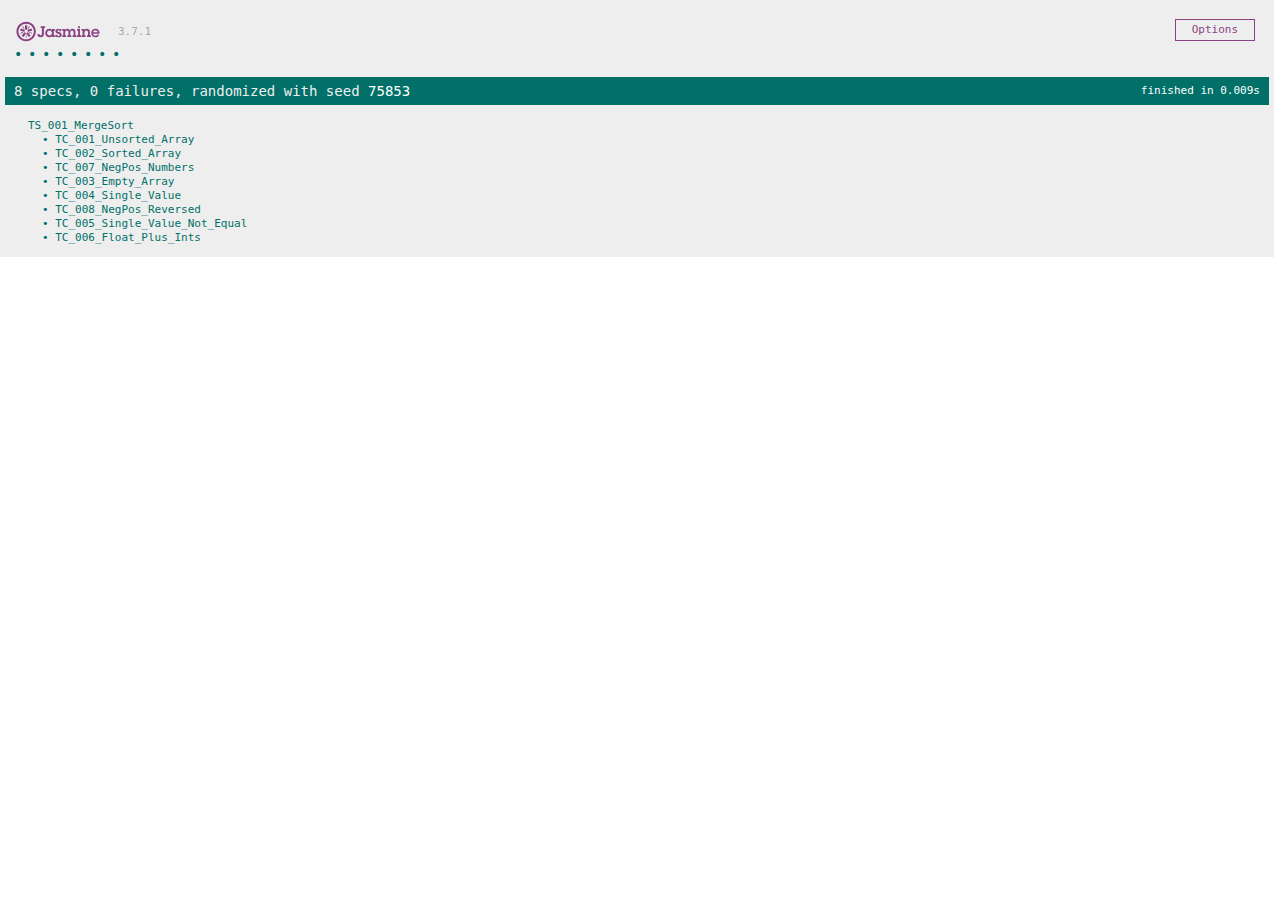
==== assets/Jasmine/sorting-test-runner.html @ df912778 "Jasmine Test Library Added, First commit of some tests for mergesort" ====
<!DOCTYPE html>
<html lang="en" dir="ltr">
  <head>
    <meta charset="utf-8">
    <title>Your first spec</title>
    <link rel="stylesheet" href="lib/jasmine.css">
    <script type="text/javascript" src="lib/jasmine.js"></script>
    <script type="text/javascript" src="lib/jasmine-html.js"></script>
    <script type="text/javascript" src="lib/boot.js"></script>

    <script type="text/javascript" src="spec/mergeSortTests.js"></script>
    <script type="text/javascript" src="spec/quickSortTests.js"></script>

  </head>
  <body>

  </body>
</html>
---- assets/Jasmine/lib/jasmine.css ----
@charset "UTF-8";
body { overflow-y: scroll; }

.jasmine_html-reporter { width: 100%; background-color: #eee; padding: 5px; margin: -8px; font-size: 11px; font-family: Monaco, "Lucida Console", monospace; line-height: 14px; color: #333; }

.jasmine_html-reporter a { text-decoration: none; }

.jasmine_html-reporter a:hover { text-decoration: underline; }

.jasmine_html-reporter p, .jasmine_html-reporter h1, .jasmine_html-reporter h2, .jasmine_html-reporter h3, .jasmine_html-reporter h4, .jasmine_html-reporter h5, .jasmine_html-reporter h6 { margin: 0; line-height: 14px; }

.jasmine_html-reporter .jasmine-banner, .jasmine_html-reporter .jasmine-symbol-summary, .jasmine_html-reporter .jasmine-summary, .jasmine_html-reporter .jasmine-result-message, .jasmine_html-reporter .jasmine-spec .jasmine-description, .jasmine_html-reporter .jasmine-spec-detail .jasmine-description, .jasmine_html-reporter .jasmine-alert .jasmine-bar, .jasmine_html-reporter .jasmine-stack-trace { padding-left: 9px; padding-right: 9px; }

.jasmine_html-reporter .jasmine-banner { position: relative; }

.jasmine_html-reporter .jasmine-banner .jasmine-title { background: url("[data-uri]") no-repeat; background: url("[data-uri]") no-repeat, none; -moz-background-size: 100%; -o-background-size: 100%; -webkit-background-size: 100%; background-size: 100%; display: block; float: left; width: 90px; height: 25px; }

.jasmine_html-reporter .jasmine-banner .jasmine-version { margin-left: 14px; position: relative; top: 6px; }

.jasmine_html-reporter #jasmine_content { position: fixed; right: 100%; }

.jasmine_html-reporter .jasmine-version { color: #aaa; }

.jasmine_html-reporter .jasmine-banner { margin-top: 14px; }

.jasmine_html-reporter .jasmine-duration { color: #fff; float: right; line-height: 28px; padding-right: 9px; }

.jasmine_html-reporter .jasmine-symbol-summary { overflow: hidden; margin: 14px 0; }

.jasmine_html-reporter .jasmine-symbol-summary li { display: inline-block; height: 10px; width: 14px; font-size: 16px; }

.jasmine_html-reporter .jasmine-symbol-summary li.jasmine-passed { font-size: 14px; }

.jasmine_html-reporter .jasmine-symbol-summary li.jasmine-passed:before { color: #007069; content: "•"; }

.jasmine_html-reporter .jasmine-symbol-summary li.jasmine-failed { line-height: 9px; }

.jasmine_html-reporter .jasmine-symbol-summary li.jasmine-failed:before { color: #ca3a11; content: "×"; font-weight: bold; margin-left: -1px; }

.jasmine_html-reporter .jasmine-symbol-summary li.jasmine-excluded { font-size: 14px; }

.jasmine_html-reporter .jasmine-symbol-summary li.jasmine-excluded:before { color: #bababa; content: "•"; }

.jasmine_html-reporter .jasmine-symbol-summary li.jasmine-excluded-no-display { font-size: 14px; display: none; }

.jasmine_html-reporter .jasmine-symbol-summary li.jasmine-pending { line-height: 17px; }

.jasmine_html-reporter .jasmine-symbol-summary li.jasmine-pending:before { color: #ba9d37; content: "*"; }

.jasmine_html-reporter .jasmine-symbol-summary li.jasmine-empty { font-size: 14px; }

.jasmine_html-reporter .jasmine-symbol-summary li.jasmine-empty:before { color: #ba9d37; content: "•"; }

.jasmine_html-reporter .jasmine-run-options { float: right; margin-right: 5px; border: 1px solid #8a4182; color: #8a4182; position: relative; line-height: 20px; }

.jasmine_html-reporter .jasmine-run-options .jasmine-trigger { cursor: pointer; padding: 8px 16px; }

.jasmine_html-reporter .jasmine-run-options .jasmine-payload { position: absolute; display: none; right: -1px; border: 1px solid #8a4182; background-color: #eee; white-space: nowrap; padding: 4px 8px; }

.jasmine_html-reporter .jasmine-run-options .jasmine-payload.jasmine-open { display: block; }

.jasmine_html-reporter .jasmine-bar { line-height: 28px; font-size: 14px; display: block; color: #eee; }

.jasmine_html-reporter .jasmine-bar.jasmine-failed, .jasmine_html-reporter .jasmine-bar.jasmine-errored { background-color: #ca3a11; border-bottom: 1px solid #eee; }

.jasmine_html-reporter .jasmine-bar.jasmine-passed { background-color: #007069; }

.jasmine_html-reporter .jasmine-bar.jasmine-incomplete { background-color: #bababa; }

.jasmine_html-reporter .jasmine-bar.jasmine-skipped { background-color: #bababa; }

.jasmine_html-reporter .jasmine-bar.jasmine-warning { background-color: #ba9d37; color: #333; }

.jasmine_html-reporter .jasmine-bar.jasmine-menu { background-color: #fff; color: #aaa; }

.jasmine_html-reporter .jasmine-bar.jasmine-menu a { color: #333; }

.jasmine_html-reporter .jasmine-bar a { color: white; }

.jasmine_html-reporter.jasmine-spec-list .jasmine-bar.jasmine-menu.jasmine-failure-list, .jasmine_html-reporter.jasmine-spec-list .jasmine-results .jasmine-failures { display: none; }

.jasmine_html-reporter.jasmine-failure-list .jasmine-bar.jasmine-menu.jasmine-spec-list, .jasmine_html-reporter.jasmine-failure-list .jasmine-summary { display: none; }

.jasmine_html-reporter .jasmine-results { margin-top: 14px; }

.jasmine_html-reporter .jasmine-summary { margin-top: 14px; }

.jasmine_html-reporter .jasmine-summary ul { list-style-type: none; margin-left: 14px; padding-top: 0; padding-left: 0; }

.jasmine_html-reporter .jasmine-summary ul.jasmine-suite { margin-top: 7px; margin-bottom: 7px; }

.jasmine_html-reporter .jasmine-summary li.jasmine-passed a { color: #007069; }

.jasmine_html-reporter .jasmine-summary li.jasmine-failed a { color: #ca3a11; }

.jasmine_html-reporter .jasmine-summary li.jasmine-empty a { color: #ba9d37; }

.jasmine_html-reporter .jasmine-summary li.jasmine-pending a { color: #ba9d37; }

.jasmine_html-reporter .jasmine-summary li.jasmine-excluded a { color: #bababa; }

.jasmine_html-reporter .jasmine-specs li.jasmine-passed a:before { content: "• "; }

.jasmine_html-reporter .jasmine-specs li.jasmine-failed a:before { content: "× "; }

.jasmine_html-reporter .jasmine-specs li.jasmine-empty a:before { content: "* "; }

.jasmine_html-reporter .jasmine-specs li.jasmine-pending a:before { content: "• "; }

.jasmine_html-reporter .jasmine-specs li.jasmine-excluded a:before { content: "• "; }

.jasmine_html-reporter .jasmine-description + .jasmine-suite { margin-top: 0; }

.jasmine_html-reporter .jasmine-suite { margin-top: 14px; }

.jasmine_html-reporter .jasmine-suite a { color: #333; }

.jasmine_html-reporter .jasmine-failures .jasmine-spec-detail { margin-bottom: 28px; }

.jasmine_html-reporter .jasmine-failures .jasmine-spec-detail .jasmine-description { background-color: #ca3a11; color: white; }

.jasmine_html-reporter .jasmine-failures .jasmine-spec-detail .jasmine-description a { color: white; }

.jasmine_html-reporter .jasmine-result-message { padding-top: 14px; color: #333; white-space: pre-wrap; }

.jasmine_html-reporter .jasmine-result-message span.jasmine-result { display: block; }

.jasmine_html-reporter .jasmine-stack-trace { margin: 5px 0 0 0; max-height: 224px; overflow: auto; line-height: 18px; color: #666; border: 1px solid #ddd; background: white; white-space: pre; }
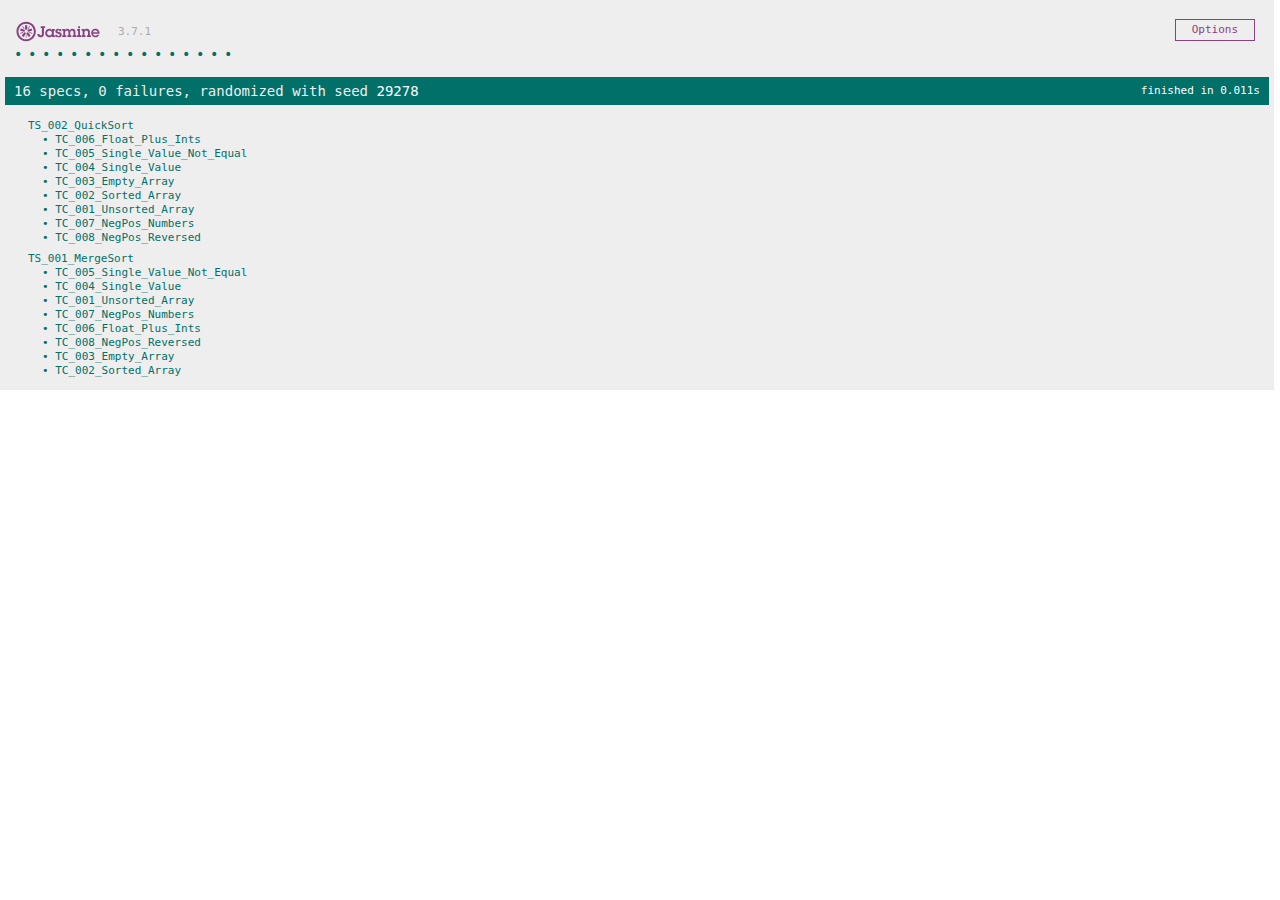
==== commit e049b008: "Pulled testing section in the README file into a testing.md file, added quicksort testquite, added a" ====
--- a/assets/Jasmine/sorting-test-runner.html
+++ b/assets/Jasmine/sorting-test-runner.html
@@ -10,7 +10,6 @@
 
     <script type="text/javascript" src="spec/mergeSortTests.js"></script>
     <script type="text/javascript" src="spec/quickSortTests.js"></script>
-
   </head>
   <body>
 
